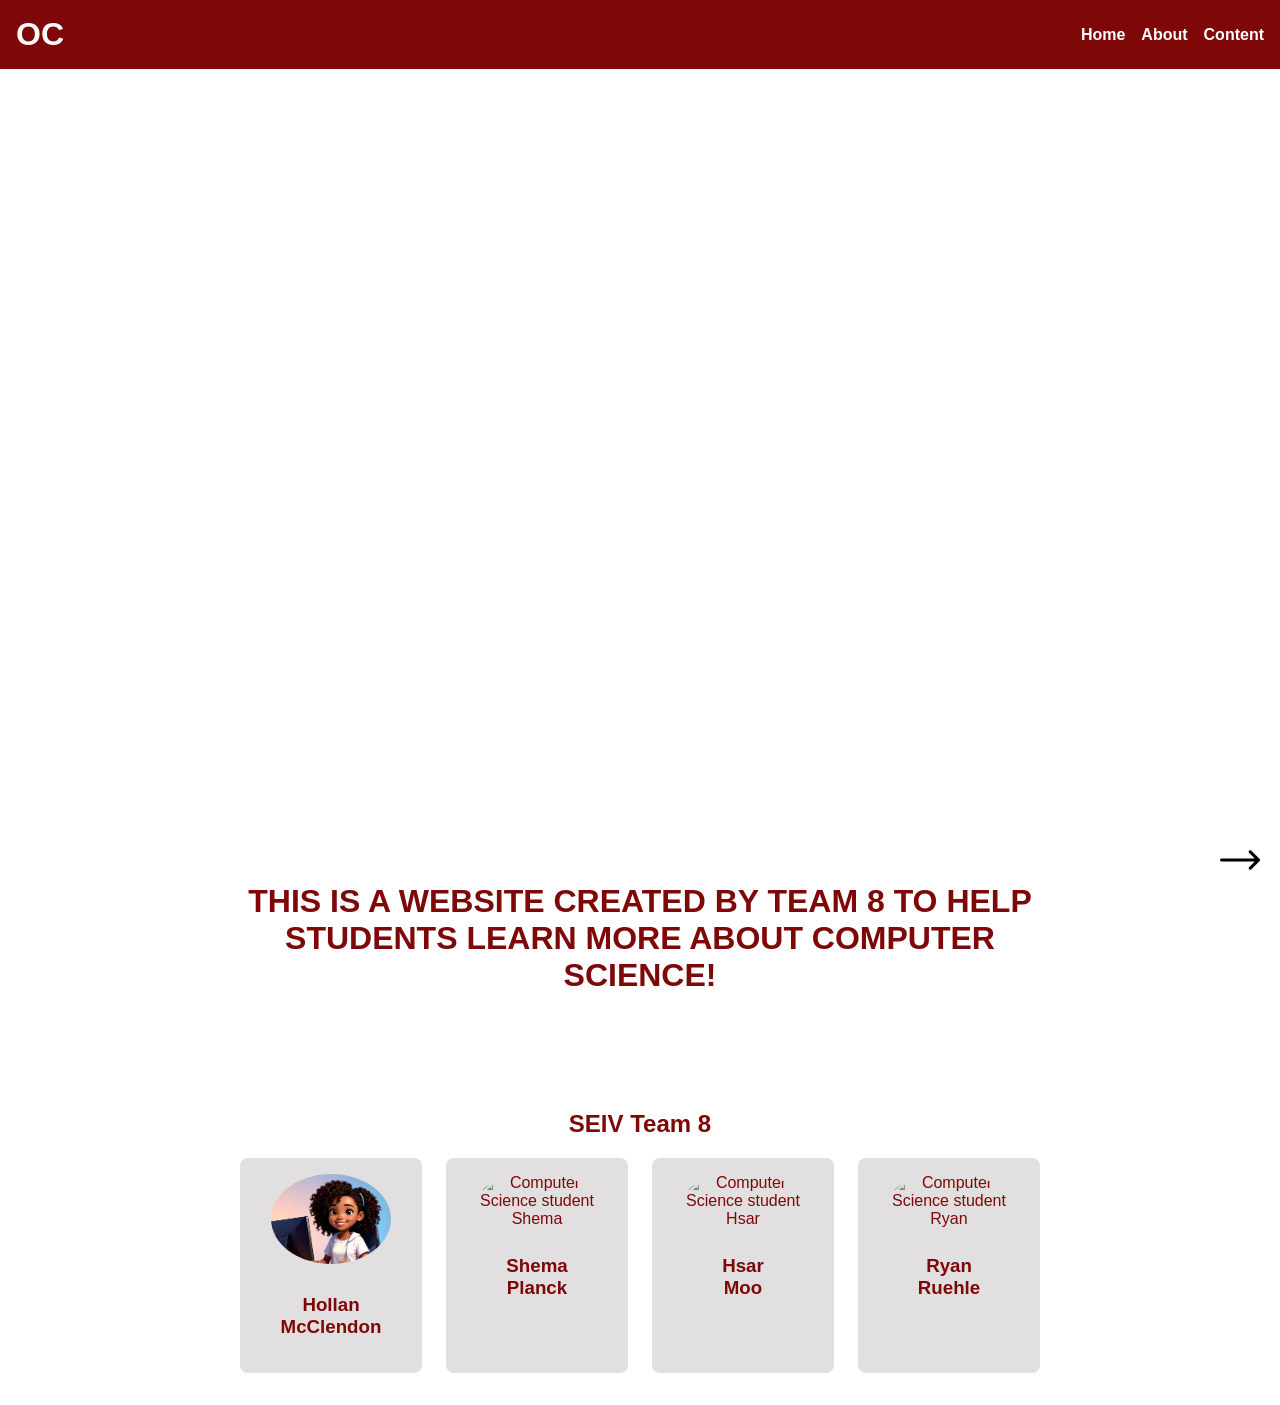
==== index.html @ a6346ab3 "Merge branch 'Dev' into RR-add-salary-page" ====
<!DOCTYPE html>
<html lang="en">
<head>
    <link rel="stylesheet" href="CSWeb.css">
    <meta charset="UTF-8">
    <title>SEIV Team Website</title>
    <meta name="viewport" content="width=device-width, initial-scale=1.0">
</head>
    <body>
        <nav>
            <div style="font-size:200%; color: white;"><b>OC</b></div>
            <div class="nav-links">
                <a href="index.html">Home</a>
                <a href="aboutUsPage.html">About</a>

                <div class="dropdown">
                    <a>Content</a>
                    <div class="dropdown-content">
                        <a href="whatIsCSPage.html">What's CS</a>
                        <a href="#Apage2">Why CS</a>
                        <a href="#Apage3">Careers</a>
                        <a href="#Apage4">Salaries</a>
                        <a href="#Apage5">Excellency</a>
                        <a href="TypesOfCSpage.html">Types of CS</a>
                        <a href="#Apage7">Life as CS</a>
                        <a href="#Apage8">More CS Info</a>
                    </div>
                </div>
            </div>
        </nav>

        <div class="mainscreen">
            <h1 style="font-size: 5em; text-align: center;">WELCOME <br><br><br>COMPUTER SCIENTISTS</h1>
        </div>

        <section id="welcome" class="section">
            <p style="font-size: 2em; text-align: center; color: #7e0808;">
                <b>THIS IS A WEBSITE CREATED BY TEAM 8 TO HELP STUDENTS LEARN MORE ABOUT COMPUTER SCIENCE!</b>
            </p>
        </section>

        <section id="team" class="section">
            <h2 style="color: #7e0808;text-align: center;">SEIV Team 8</h2>
            <div class="team">
                <div class="member">
                    <img src="Project1Images/CartoonHollanImage.png" alt="Computer Science student Hollan" />
                    <h3>Hollan <br> McClendon</h3>
                </div>
                <div class="member">
                    <img src="student2.jpg" alt="Computer Science student Shema" />
                    <h3>Shema <br> Planck</h3>
                </div>
                <div class="member">
                    <img src="student3.jpg" alt="Computer Science student Hsar" />
                    <h3>Hsar <br> Moo</h3>
                </div>
                <div class="member">
                    <img src="student4.jpg" alt="Computer Science student Ryan" />
                    <h3>Ryan <br> Ruehle</h3>
                </div>
            </div>
        </section>

        <a href="whatIsCSPage.html">
            <img src="Project1Images/nextArrowImage.png" alt="Next page icon image" style="width:40px; height:40px; position:fixed; bottom: 20px; right:20px;"/>
        </a>
        <script src="CSWebJS.js"></script>
    </body>


</html>
---- CSWeb.css ----
body 
{
      font-family: Arial, sans-serif;
      margin: 0;
      padding: 0;
}

nav 
{
    background-color: #7e0808;
    padding: 1em;
    display: flex;
    justify-content: space-between;
    align-items: center;
}

nav a 
{
    color: #fff;
    margin-left: 1em;
    text-decoration: none;
}

.nav-links 
{
  display: flex;
  align-items: center;
}

.nav-links a
{
  color: white;
  margin-left: 1em;
  text-decoration: none;
  font-weight: bold;
  cursor: pointer;
  padding: 0.5em 0;
}




.mainscreen 
{
    background-image:url('Project1Images/OCCampusImage.png');
    background-size: cover;
    background-position: center;
    height: 750px;
    display: flex;
    align-items: center;
    justify-content: center;
    color: #fff;
}
.backgroundscreen 
{
    background-image:url('Project1Images/backgroundDesignImage.webp');
    background-size: cover;
    background-position: center;
    height: 750px;
    display: flex;
    flex-direction: column;
    align-items: center;
    justify-content: center;
    color: #fff;
}


.dropdown
{
  position: relative;
}

.dropdown-content 
{
  display: none;
  position: absolute;
  top: 100%;
  background-color:#7e0808;
  min-width: 200px;
  z-index: 1;
}

.dropdown-content a 
{
  color: white;
  padding: 0.5em 1em;
  text-decoration: none;
  display: block;
}

.dropdown-content a:hover 
{
  background-color:#470505;
}

.dropdown:hover .dropdown-content 
{
  display: block;
}


.section 
{
    padding: 2em;
    max-width: 800px;
    margin: auto;
}





.team
{
    display: grid;
    grid-template-columns: repeat(auto-fit, minmax(180px, 1fr));
    gap: 1.5em;
    text-align: center;
}

.member 
{
    background-color: #e1dfdf;
    padding: 1em;
    border-radius: 8px;
    color: #7e0808;
}

.member img 
{
    width: 100%;
    border-radius: 50%;
    max-width: 120px;
    margin-bottom: 0.5em;
}

nav-arrows 
{
  position: fixed;
  display: flex;
}
.nav-arrows a 
{
  text-decoration: none;
}
.nav-arrows img 
{
  width: 40px;
  height: 40px;
  display: inline-block;
}


.content-row 
{
    text-align:center;
    display: flex;
    justify-content: space-between;
    align-items: center;
    gap: 2em;
    max-width: 1200px;
    width: 100%;
}

.whatIsCS-image 
{
    border: 10px solid #ba1f1f;
    border-radius: 10px;    
    max-width: 100%;            
    height: auto;
}




.csTypeContent-row 
{
    text-align:center;
    display: flex;
    justify-content: space-between;
    align-items: center;
    gap: 2em;
    max-width: 1000px;
    width: 90%;
    margin: 2em auto;
}
.csTypeSection 
{
    padding: 2em;
    max-width: 800px;
}
.csType-image 
{

    border: 10px solid #ba1f1f;
    border-radius: 10px;    
    max-width: 400px;
    width: 100%;            
    height: auto;
}




.student-trait {
    display: flex;
    align-items: middle;
    margin: 50px 0;
}

.student-trait img {
    width: 120px;
    height: 120px;
    margin-right: 20px;    
    border-radius: 10px;
    object-fit: cover;
}
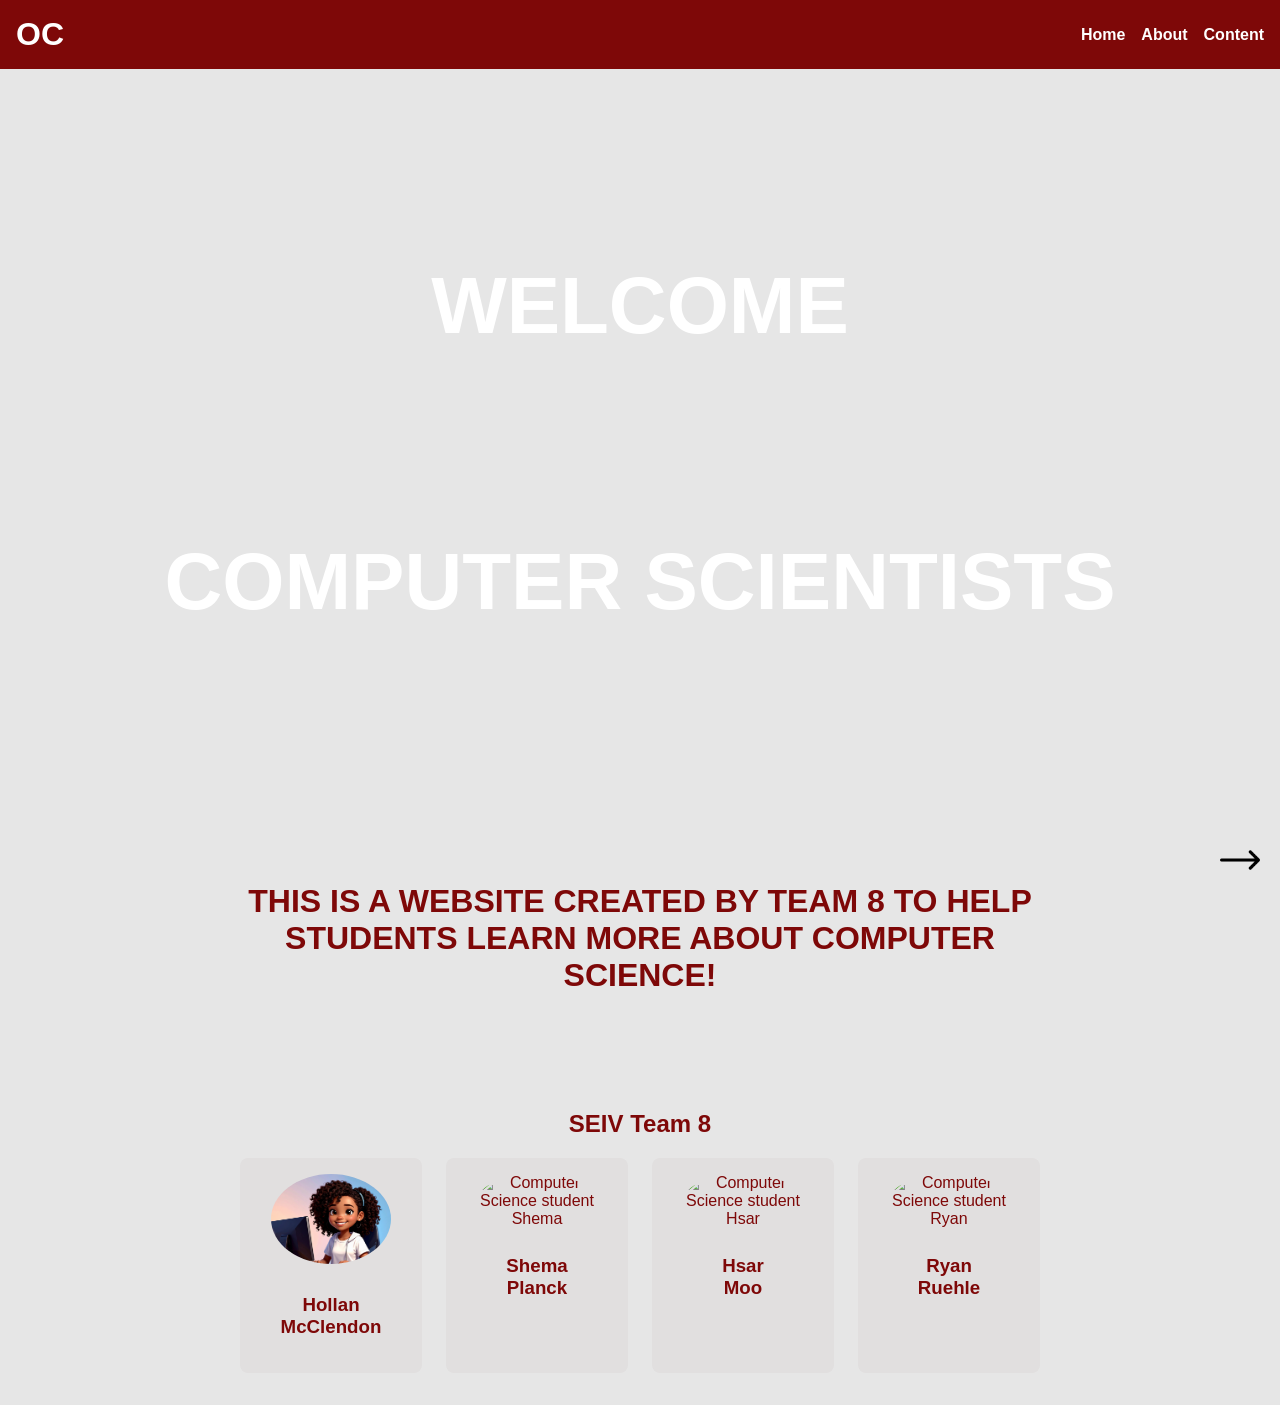
==== commit e4d25903: "Merge branch 'Dev' into lifeofCs-whyCS-page" ====
--- a/index.html
+++ b/index.html
@@ -17,12 +17,12 @@
                     <a>Content</a>
                     <div class="dropdown-content">
                         <a href="whatIsCSPage.html">What's CS</a>
-                        <a href="#Apage2">Why CS</a>
+                        <a href="whyCS.html">Why CS</a>
                         <a href="#Apage3">Careers</a>
                         <a href="#Apage4">Salaries</a>
                         <a href="#Apage5">Excellency</a>
                         <a href="TypesOfCSpage.html">Types of CS</a>
-                        <a href="#Apage7">Life as CS</a>
+                        <a href="lifeofCS.html">Life as CS</a>
                         <a href="#Apage8">More CS Info</a>
                     </div>
                 </div>
--- a/CSWeb.css
+++ b/CSWeb.css
@@ -199,9 +199,6 @@
     height: auto;
 }
 
-
-
-
 .student-trait {
     display: flex;
     align-items: middle;
@@ -215,3 +212,183 @@
     border-radius: 10px;
     object-fit: cover;
 }
+
+body {
+    background: #e6e6e6;
+}
+.whycs-container {
+    background: #fff;
+    margin: 32px auto;
+    padding: 0;
+    max-width: 1100px;
+    min-height: 700px;
+    box-shadow: 0 2px 16px rgba(0,0,0,0.04);
+    position: relative;
+}
+.whycs-nav {
+    display: flex;
+    justify-content: space-between;
+    align-items: center;
+    background: #fff;
+    padding: 32px 48px 0 48px;
+}
+.whycs-logo {
+    color: #b30000;
+    font-size: 2em;
+    font-weight: bold;
+    font-family: inherit;
+}
+.whycs-links a {
+    color: #222;
+    text-decoration: none;
+    margin-left: 32px;
+    font-size: 1.2em;
+    font-weight: normal;
+}
+.whycs-main-bg {
+    background: #dedede;
+    width: 100%;
+    height: 370px;
+    position: absolute;
+    top: 110px;
+    left: 0;
+    z-index: 0;
+}
+.whycs-title {
+    font-size: 2em;
+    font-weight: bold;
+    color: #b30000;
+    text-align: center;
+    margin-top: 70px;
+    margin-bottom: 30px;
+    font-family: inherit;
+    position: relative;
+    z-index: 1;
+}
+.whycs-content-row {
+    display: flex;
+    align-items: flex-start;
+    justify-content: center;
+    margin-top: 32px;
+    position: relative;
+    z-index: 1;
+}
+.whycs-image-container {
+    width: 200px;
+    height: 200px;
+    margin-right: 32px;
+    display: flex;
+    align-items: center;
+    justify-content: center;
+    overflow: hidden;
+    border-radius: 8px;
+}
+.whycs-image {
+    width: 100%;
+    height: 100%;
+    object-fit: cover;
+    display: block;
+}
+.whycs-info {
+    font-size: 1.1em;
+    color: #222;
+    font-family: Arial, sans-serif;
+    font-weight: normal;
+    margin-top: 30px;
+    line-height: 1.6;
+    max-width: 480px;
+    word-break: break-word;
+}
+@media (max-width: 900px) {
+    .whycs-content-row {
+        flex-direction: column;
+        align-items: center;
+    }
+    .whycs-image-container {
+        margin-right: 0;
+        margin-bottom: 24px;
+    }
+    .whycs-info {
+        margin-top: 0;
+        text-align: center;
+    }
+}
+
+        .life-cs-title {
+            font-size: 2.5em;
+            font-weight: bold;
+            color: #b30000;
+            text-align: left;
+            margin-top: 60px;
+            margin-bottom: 40px;
+            margin-left: 70px;
+            font-family: inherit;
+        }
+        .life-cs-content-row {
+            display: flex;
+            align-items: flex-start;
+            margin-bottom: 32px;
+            margin-left: 70px;
+        }
+        .life-cs-rect {
+            width: 240px;
+            height: 130px;
+            background: #d71414;
+            margin-right: 48px;
+            border-radius: 8px;
+        }
+        .life-cs-info {
+            font-size: 1.15em;
+            color: #222;
+            font-family: Arial, sans-serif;
+            font-weight: normal;
+            margin-top: 40px;
+            line-height: 1.5;
+        }
+        .life-cs-image-container {
+            width: 240px;
+            height: 130px;
+            margin-right: 48px;
+            display: flex;
+            align-items: center;
+            justify-content: center;
+            overflow: hidden;
+            border-radius: 8px;
+        }
+        .life-cs-image {
+            width: 100%;
+            height: 100%;
+            object-fit: cover;
+            display: block;
+        }
+        @media (max-width: 900px) {
+            .life-cs-content-row {
+                flex-direction: column;
+                align-items: center;
+                margin-left: 0;
+            }
+            .life-cs-rect {
+                margin-right: 0;
+                margin-bottom: 16px;
+            }
+            .life-cs-info {
+                margin-top: 0;
+                text-align: center;
+            }
+            .life-cs-image-container {
+                margin-right: 0;
+                margin-bottom: 16px;
+            }
+        }
+    
+.whycs-content-row, .life-cs-content-row {
+    align-items: center;
+}
+
+.whycs-info, .life-cs-info {
+    margin-top: 0;
+    display: flex;
+    flex-direction: column;
+    justify-content: center;
+    height: 100%;
+}
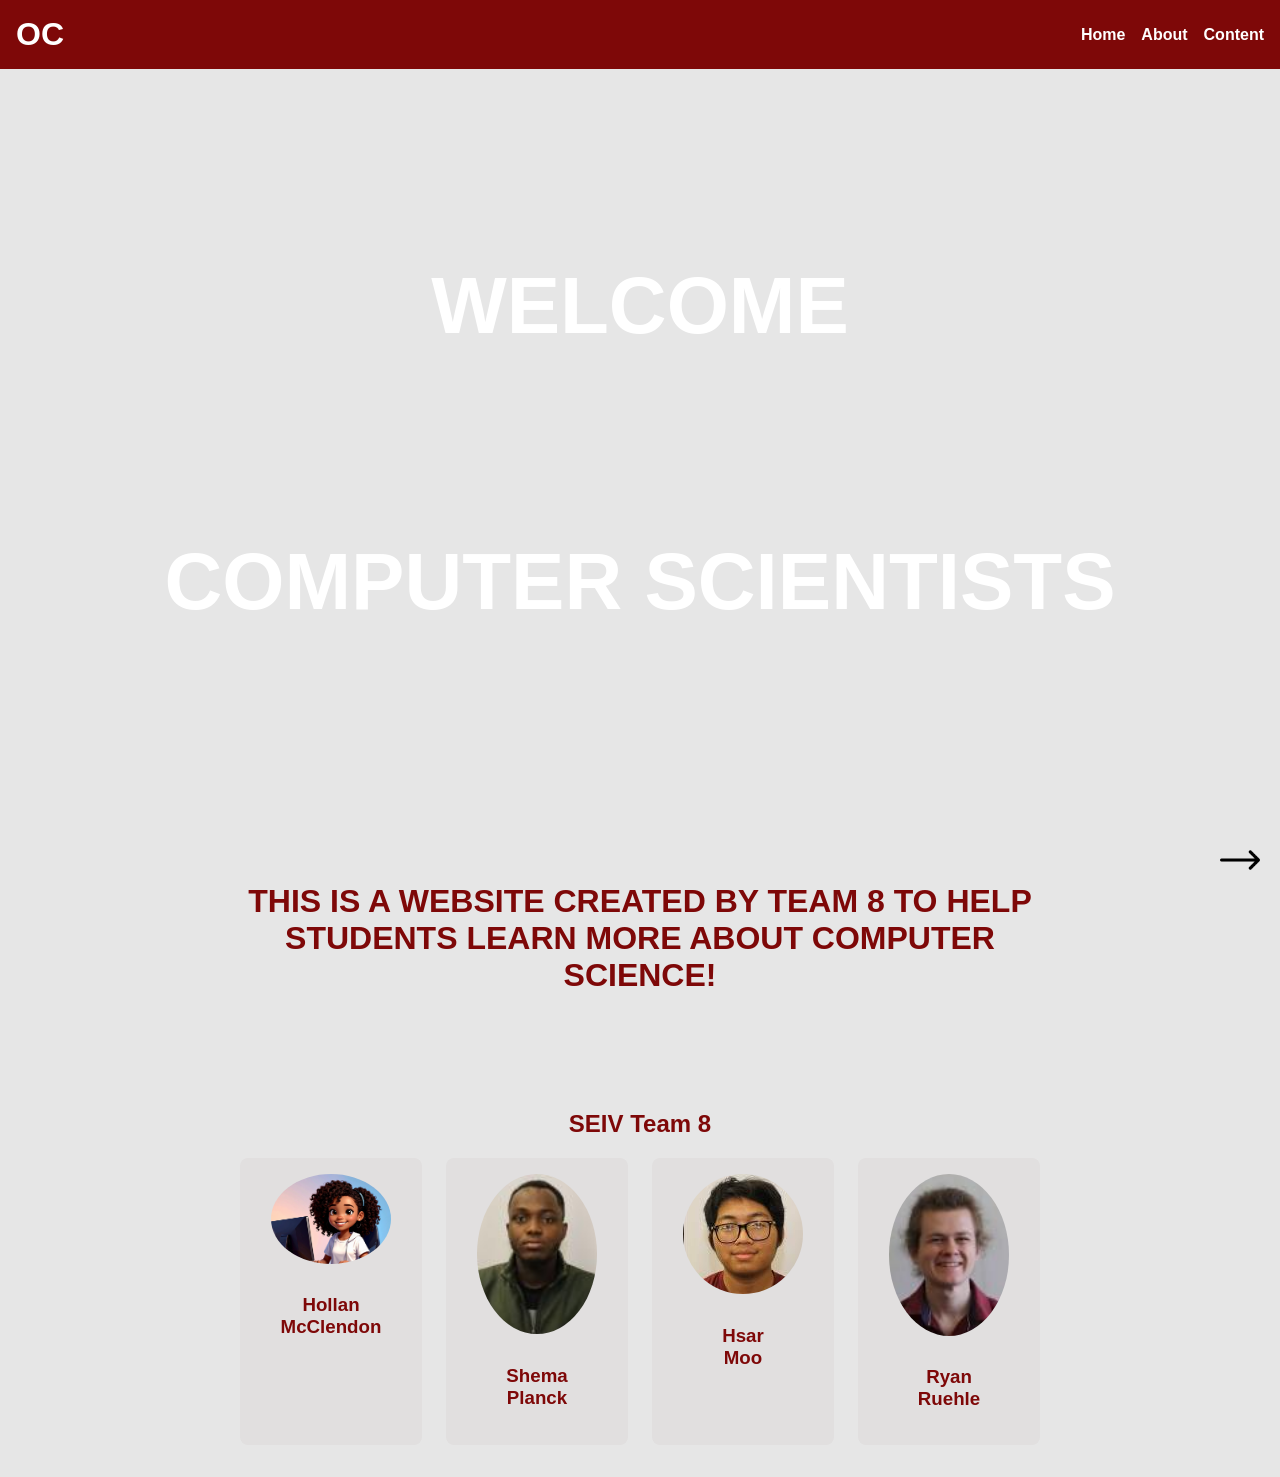
==== commit b52d0ee4: "Add pictures in index page" ====
--- a/index.html
+++ b/index.html
@@ -12,18 +12,17 @@
             <div class="nav-links">
                 <a href="index.html">Home</a>
                 <a href="aboutUsPage.html">About</a>
-
                 <div class="dropdown">
                     <a>Content</a>
                     <div class="dropdown-content">
                         <a href="whatIsCSPage.html">What's CS</a>
                         <a href="whyCS.html">Why CS</a>
-                        <a href="#Apage3">Careers</a>
-                        <a href="#Apage4">Salaries</a>
-                        <a href="#Apage5">Excellency</a>
+                        <a href="HTMLPage/career.html">Careers</a>
+                        <a href="salarypage.html">Salaries</a>
+                        <a href="goodCompSciMajor.html">Excellency</a>
                         <a href="TypesOfCSpage.html">Types of CS</a>
                         <a href="lifeofCS.html">Life as CS</a>
-                        <a href="#Apage8">More CS Info</a>
+                        <a href="HTMLPage/learning.html">More CS Info</a>
                     </div>
                 </div>
             </div>
@@ -47,15 +46,15 @@
                     <h3>Hollan <br> McClendon</h3>
                 </div>
                 <div class="member">
-                    <img src="student2.jpg" alt="Computer Science student Shema" />
+                    <img src="Project1Images/ShemaPlanckPhoto.jpg" alt="Computer Science student Shema" />
                     <h3>Shema <br> Planck</h3>
                 </div>
                 <div class="member">
-                    <img src="student3.jpg" alt="Computer Science student Hsar" />
+                    <img src="Project1Images/HsarMooPhoto.jpg" alt="Computer Science student Hsar" />
                     <h3>Hsar <br> Moo</h3>
                 </div>
                 <div class="member">
-                    <img src="student4.jpg" alt="Computer Science student Ryan" />
+                    <img src="Project1Images/RyanRuehlePhoto.jpg" alt="Computer Science student Ryan" />
                     <h3>Ryan <br> Ruehle</h3>
                 </div>
             </div>
